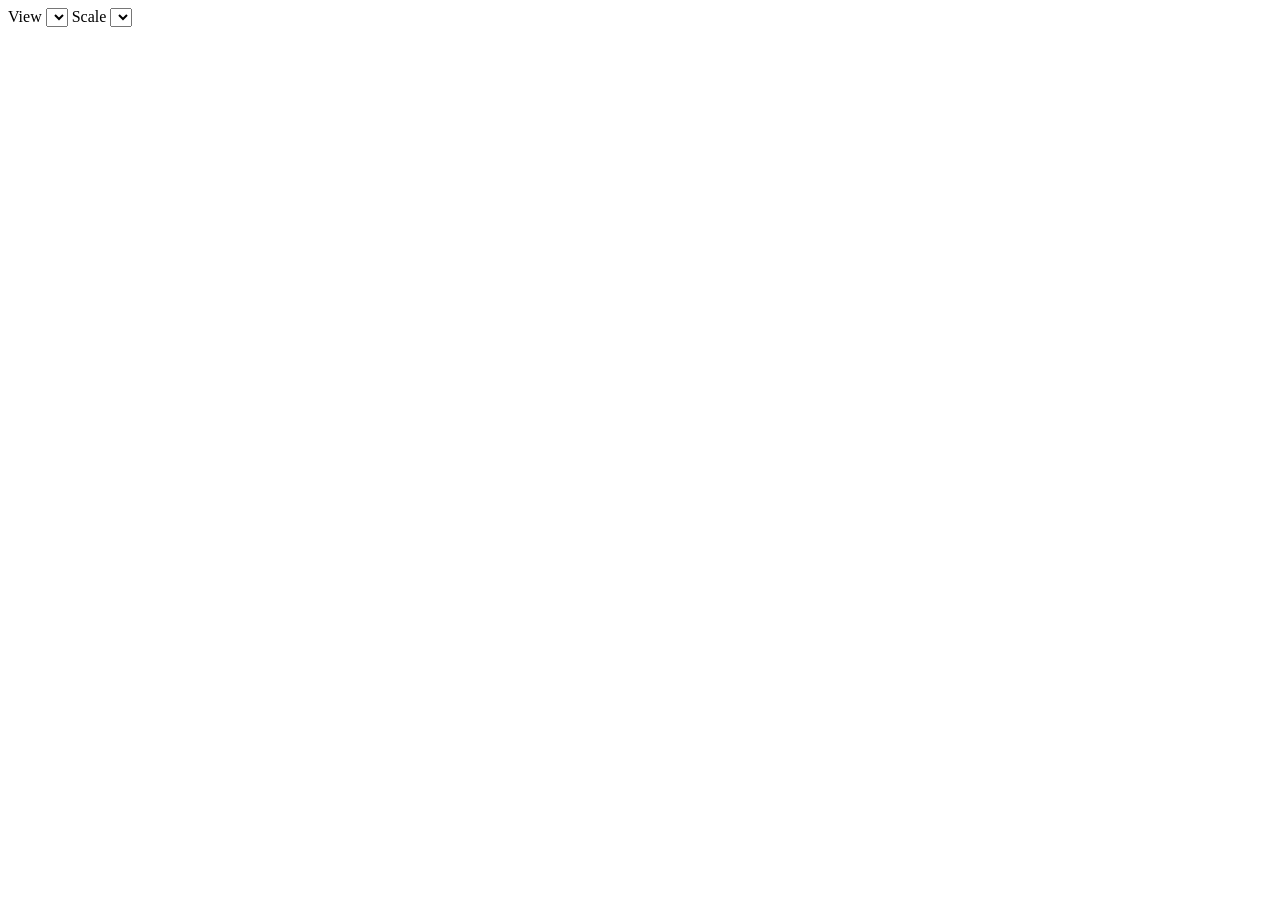
==== lex/index.html @ 5e19961a "Lex universal engine, sheet, and sample packs." ====
<!DOCTYPE html>
<html lang="en">
<head>
  <meta charset="utf-8">
  <meta name="viewport" content="width=device-width, initial-scale=1">
  <title>Lex</title>
  <link rel="stylesheet" href="/static/sheet.css">
</head>
<body>
  <header class="top">
    <a id="home" href="/" hidden>Roster</a>
    <label class="adapter-wrap">
      <span>View</span>
      <select id="adapter" aria-label="Adapter"></select>
    </label>
    <label class="adapter-wrap">
      <span>Scale</span>
      <select id="scale" aria-label="Scale"></select>
    </label>
    <p id="err" hidden></p>
  </header>
  <div id="sheet" class="sheet"></div>
  <script type="module" src="/static/sheet.js"></script>
</body>
</html>
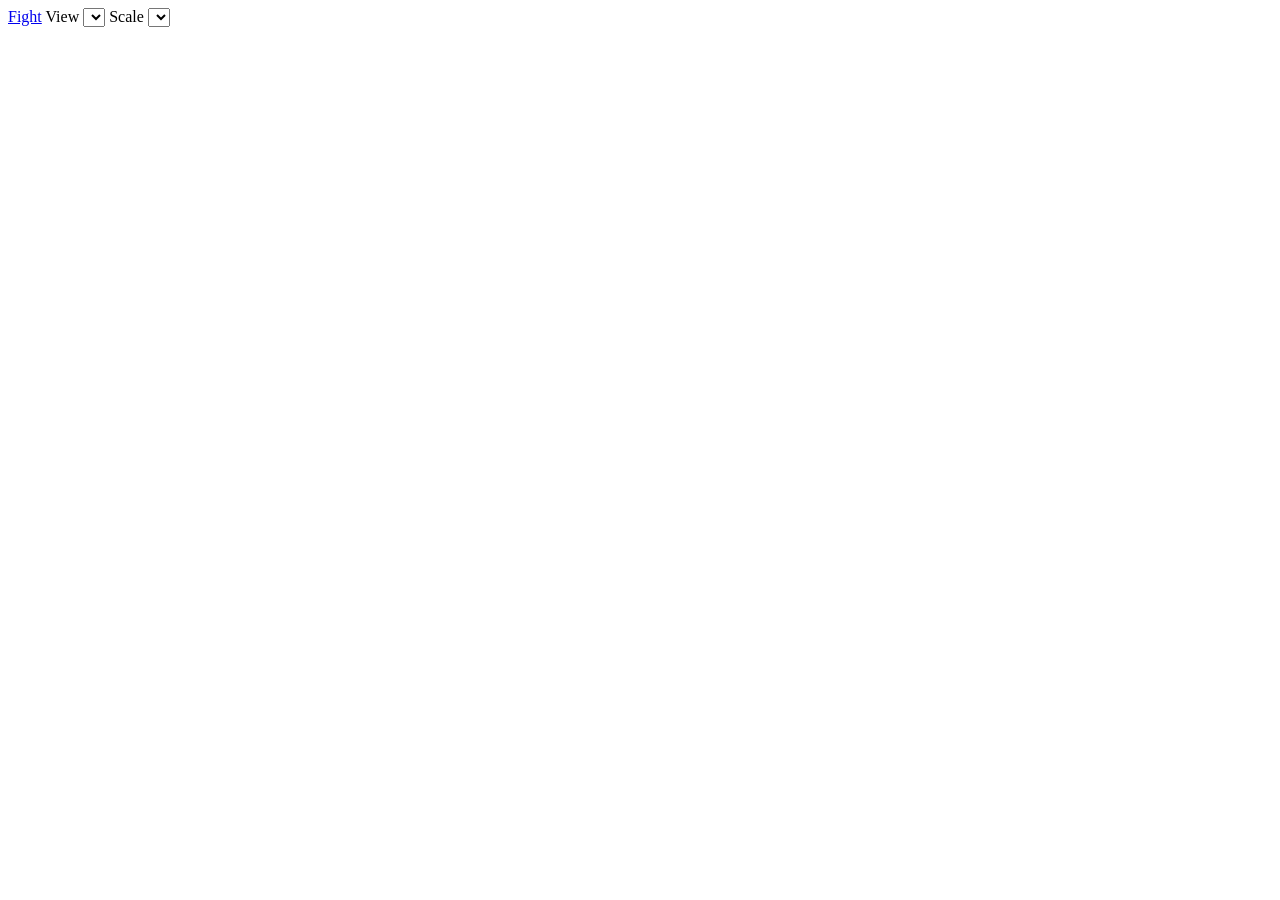
==== commit 2f0f91af: "Combat: fights in sqlite (migration 5) with groups, initiative, the action walk, Strike/Defense/resi" ====
--- a/lex/index.html
+++ b/lex/index.html
@@ -9,6 +9,7 @@
 <body>
   <header class="top">
     <a id="home" href="/" hidden>Roster</a>
+    <a id="fight-link" href="/fight">Fight</a>
     <label class="adapter-wrap">
       <span>View</span>
       <select id="adapter" aria-label="Adapter"></select>
@@ -18,7 +19,24 @@
       <select id="scale" aria-label="Scale"></select>
     </label>
     <p id="err" hidden></p>
+    <form id="login" class="auth" hidden>
+      <input id="username" placeholder="Username" autocomplete="username" required>
+      <input id="password" type="password" placeholder="Password" autocomplete="current-password">
+      <button type="submit">Sign in</button>
+      <button type="button" id="signup">Sign up</button>
+    </form>
+    <div id="account" class="auth" hidden>
+      <span id="who"></span>
+      <button type="button" id="new-character">New character</button>
+      <button type="button" id="logout">Sign out</button>
+    </div>
   </header>
+  <form id="create" class="create" hidden>
+    <input id="new-name" placeholder="Name" required>
+    <select id="new-species" required></select>
+    <button type="submit">Create</button>
+    <button type="button" id="create-cancel">Cancel</button>
+  </form>
   <div id="sheet" class="sheet"></div>
   <script type="module" src="/static/sheet.js"></script>
 </body>
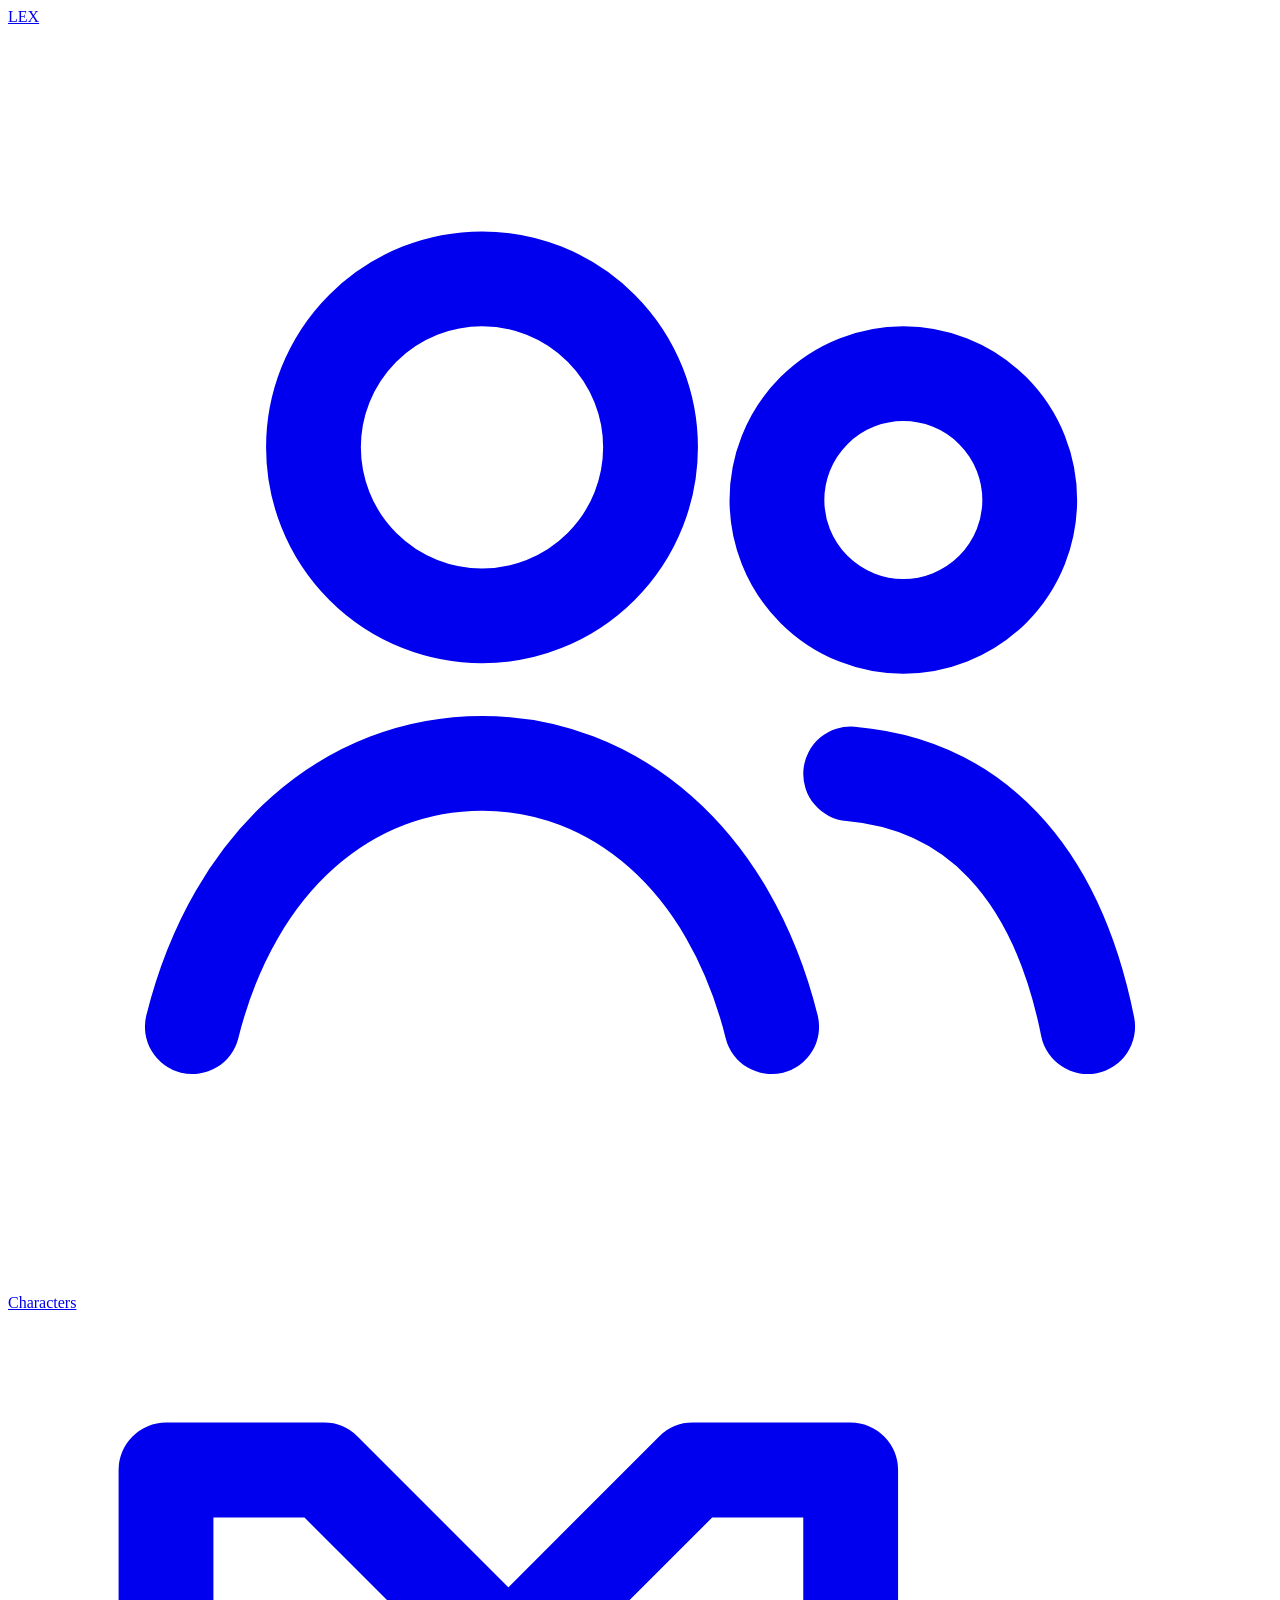
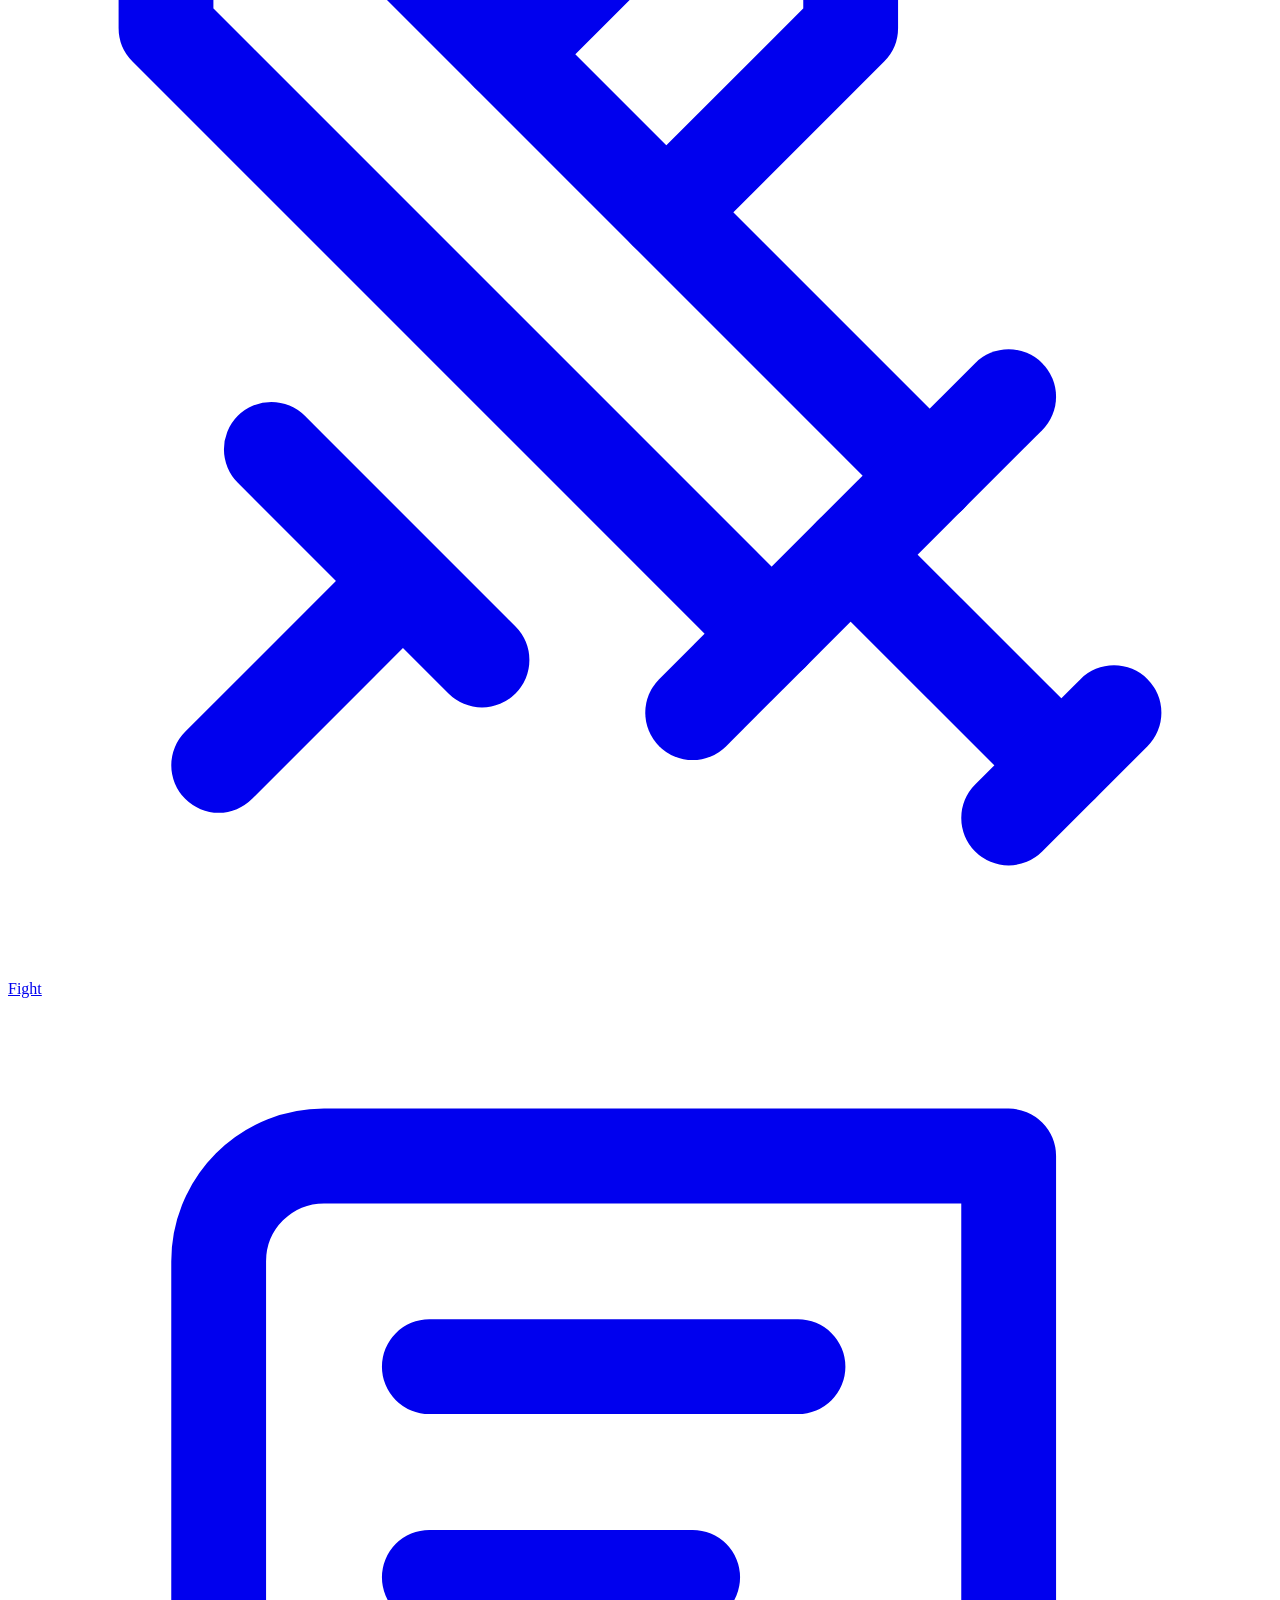
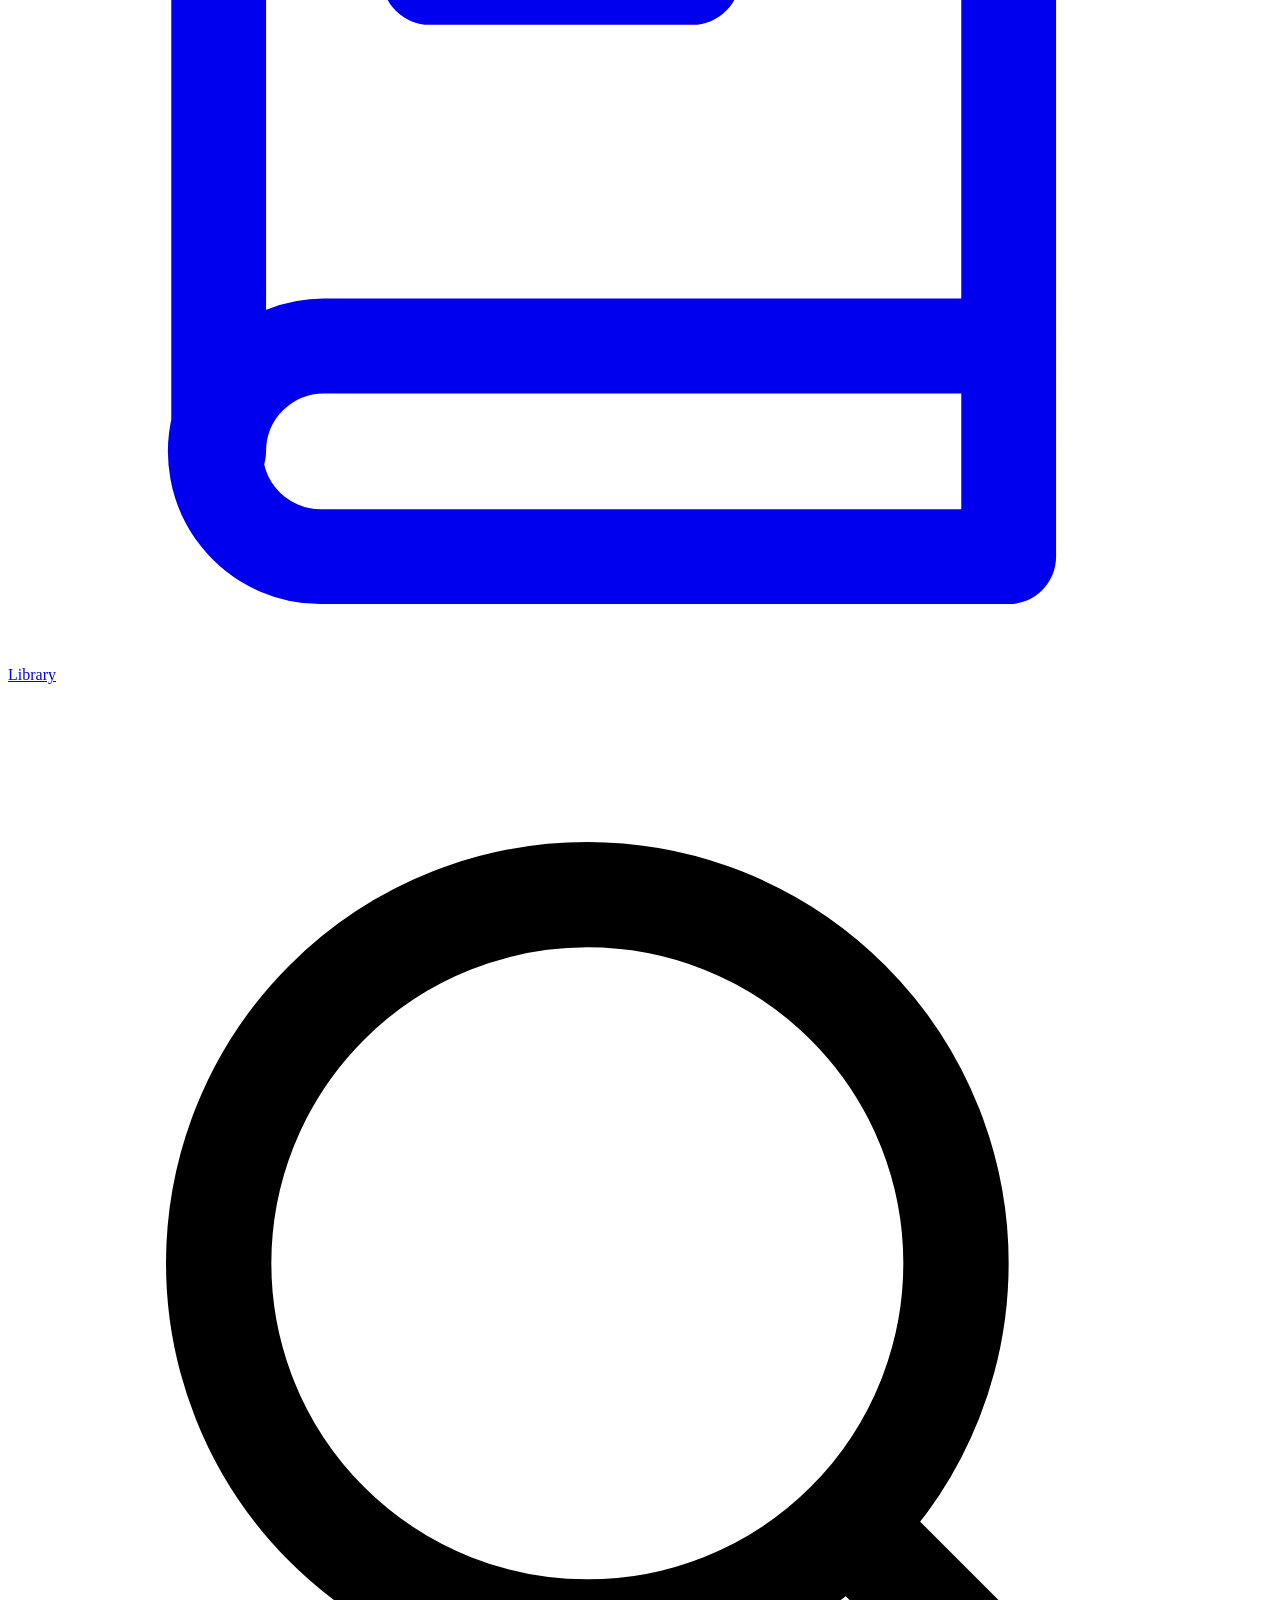
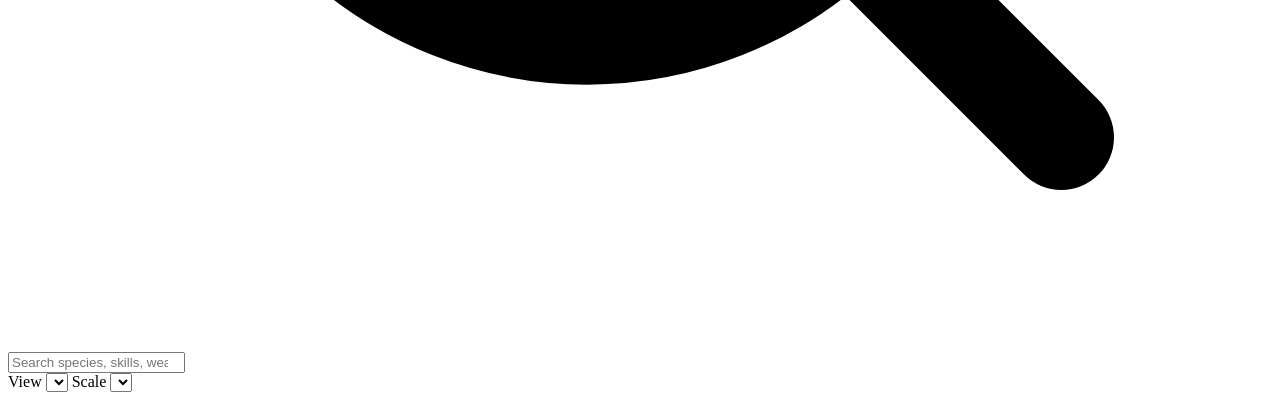
==== commit f5431ac8: "Library: browse and search every imported pack Species, occupations, abilities, items, and new entri" ====
--- a/lex/index.html
+++ b/lex/index.html
@@ -5,11 +5,21 @@
   <meta name="viewport" content="width=device-width, initial-scale=1">
   <title>Lex</title>
   <link rel="stylesheet" href="/static/sheet.css">
+  <link rel="stylesheet" href="/static/nav.css">
 </head>
 <body>
   <header class="top">
+    <a class="brand" href="/">LEX</a>
+    <nav class="tabs" aria-label="Main">
+      <a href="/" aria-current="page"><svg viewBox="0 0 24 24" fill="none" stroke="currentColor" stroke-width="1.8" stroke-linecap="round" stroke-linejoin="round"><circle cx="9" cy="8" r="3.2"/><path d="M3.5 19c.8-3.2 3-5 5.5-5s4.7 1.8 5.5 5"/><circle cx="17" cy="9" r="2.4"/><path d="M16 14.2c2.3.2 3.9 1.8 4.5 4.8"/></svg><span>Characters</span></a>
+      <a href="/fight"><svg viewBox="0 0 24 24" fill="none" stroke="currentColor" stroke-width="1.8" stroke-linecap="round" stroke-linejoin="round"><path d="M14.5 17.5 3 6V3h3l11.5 11.5"/><path d="m13 19 6-6"/><path d="m16 16 4 4"/><path d="m19 21 2-2"/><path d="M9.5 6.5 13 3h3v3l-3.5 3.5"/><path d="m5 14 4 4"/><path d="m7 17-3 3"/></svg><span>Fight</span></a>
+      <a href="/browse"><svg viewBox="0 0 24 24" fill="none" stroke="currentColor" stroke-width="1.8" stroke-linecap="round" stroke-linejoin="round"><path d="M4 19.5V5a2 2 0 0 1 2-2h13v15H6a2 2 0 0 0-2 2Zm0 0A2 2 0 0 0 6 22h13v-4"/><path d="M8 7h7M8 11h5"/></svg><span>Library</span></a>
+    </nav>
+    <form class="gsearch" action="/browse" role="search">
+      <svg viewBox="0 0 24 24" fill="none" stroke="currentColor" stroke-width="2" stroke-linecap="round"><circle cx="11" cy="11" r="7"/><path d="m20 20-3.5-3.5"/></svg>
+      <input type="search" name="q" placeholder="Search species, skills, weapons, places…" aria-label="Search the library" autocomplete="off">
+    </form>
     <a id="home" href="/" hidden>Roster</a>
-    <a id="fight-link" href="/fight">Fight</a>
     <label class="adapter-wrap">
       <span>View</span>
       <select id="adapter" aria-label="Adapter"></select>
